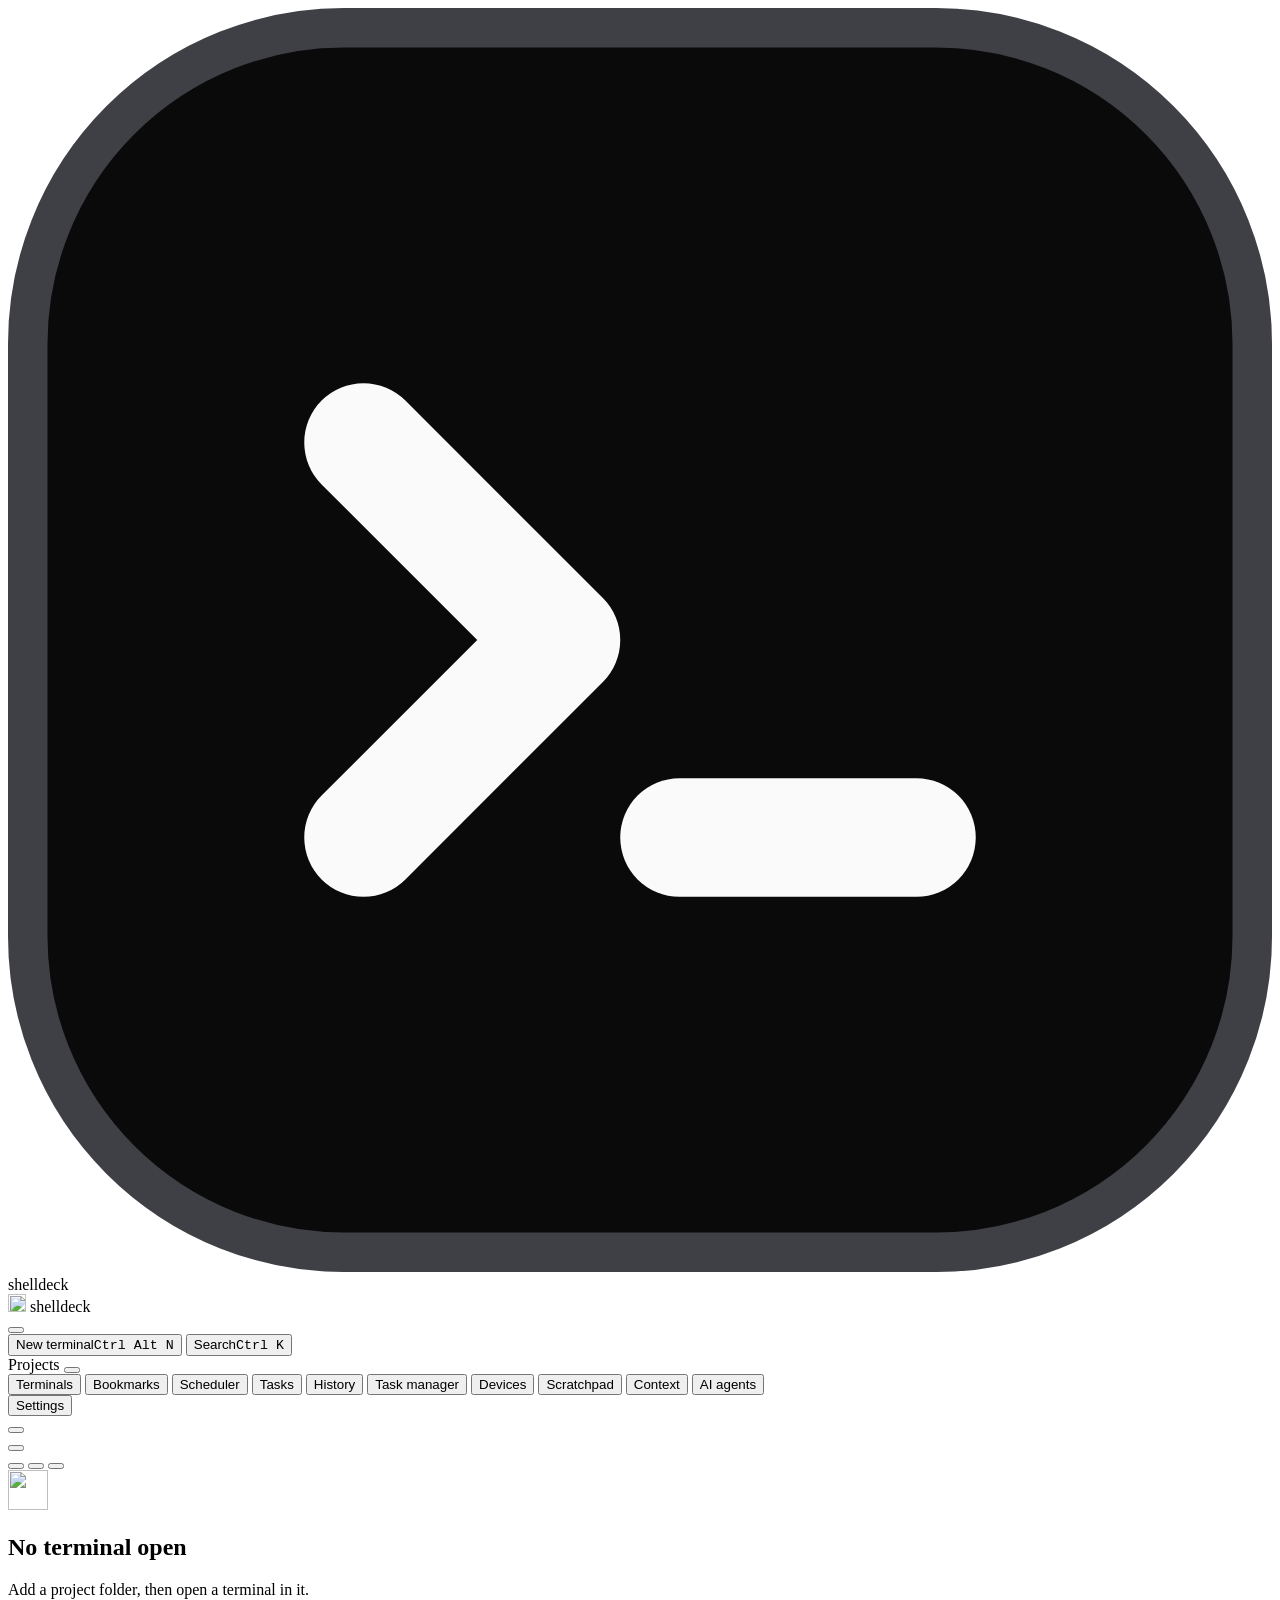
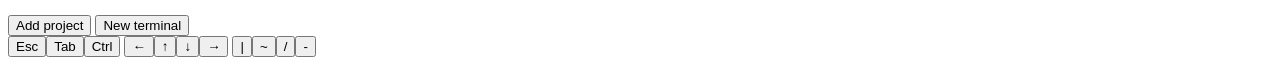
==== shelldeck/static/index.html @ 5264079b "feat(context): context page - task/state editor, memory verify/invalidate, decisions, relations, rec" ====
<!doctype html>
<html lang="en" data-theme="dark">
  <head>
    <meta charset="utf-8" />
    <meta name="viewport" content="width=device-width, initial-scale=1, interactive-widget=resizes-content" />
    <meta name="color-scheme" content="dark light" />
    <title>shelldeck</title>
    <link rel="icon" href="/static/icon.svg" type="image/svg+xml" />
    <link rel="icon" href="/static/icon-32.png" sizes="32x32" type="image/png" />
    <link rel="apple-touch-icon" href="/static/icon-192.png" />
    <link rel="manifest" href="/static/manifest.webmanifest" />
    <meta name="theme-color" content="#0a0a0b" />
    <link rel="stylesheet" href="/static/vendor/xterm.css" />
    <link rel="stylesheet" href="/static/app.css" />
    <script src="/static/vendor/xterm.js"></script>
    <script src="/static/vendor/addon-fit.js"></script>
    <script src="/static/vendor/addon-web-links.js"></script>
    <script src="/static/vendor/addon-webgl.js"></script>
    <script src="/static/vendor/addon-search.js"></script>
    <script src="/static/vendor/addon-serialize.js"></script>
    <script type="module" src="/static/app.js"></script>
  </head>
  <body>
    <div id="boot" aria-hidden="true">
      <div class="boot-mark">
        <svg viewBox="0 0 32 32"><rect x="0.5" y="0.5" width="31" height="31" rx="8" fill="#0a0a0b" stroke="#3f3f46"/><path class="chev" d="M9 11l5 5-5 5" fill="none" stroke="#fafafa" stroke-width="3" stroke-linecap="round" stroke-linejoin="round"/><path class="cursor" d="M17 21h6" stroke="#fafafa" stroke-width="3" stroke-linecap="round"/></svg>
        <span class="boot-name">shelldeck<span class="boot-cover"></span></span>
      </div>
    </div>
    <div id="app">
      <aside id="sidebar" aria-label="Projects">
        <div class="sb-head">
          <div class="brand"><img src="/static/icon.svg" alt="" width="18" height="18" /> shelldeck</div>
          <button class="icon-btn" data-action="toggle-sidebar" title="Hide sidebar (Ctrl+Alt+E)" aria-label="Hide sidebar"><i data-icon="panel"></i></button>
        </div>
        <button class="sb-new" data-action="new-terminal"><i data-icon="plus"></i><span>New terminal</span><kbd>Ctrl Alt N</kbd></button>
        <button class="sb-search" data-action="palette"><i data-icon="search"></i><span>Search</span><kbd>Ctrl K</kbd></button>
        <div class="sb-section">
          <span>Projects</span>
          <button class="icon-btn sm" data-action="add-project" title="Add project" aria-label="Add project"><i data-icon="folder-plus"></i></button>
        </div>
        <nav id="projects" class="sb-projects"></nav>
        <div class="sb-foot">
          <button class="sb-link" data-action="view" data-view="terminals"><i data-icon="terminal"></i>Terminals</button>
          <button class="sb-link" data-action="view" data-view="bookmarks"><i data-icon="bookmark"></i>Bookmarks</button>
          <button class="sb-link" data-action="view" data-view="scheduler"><i data-icon="clock"></i>Scheduler</button>
          <button class="sb-link" data-action="view" data-view="tasks"><i data-icon="kanban"></i>Tasks</button>
          <button class="sb-link" data-action="view" data-view="history"><i data-icon="history"></i>History</button>
          <button class="sb-link" data-action="view" data-view="monitor"><i data-icon="activity"></i>Task manager</button>
          <button class="sb-link" data-action="view" data-view="devices"><i data-icon="devices"></i>Devices</button>
          <button class="sb-link" data-action="view" data-view="scratch"><i data-icon="note"></i>Scratchpad</button>
          <button class="sb-link" data-action="view" data-view="context"><i data-icon="sparkle"></i>Context</button>
          <button class="sb-link sb-agents" data-action="view" data-view="agents"><i data-icon="sparkle"></i>AI agents<span class="sb-count" hidden></span></button>
          <div class="sb-row">
            <button class="sb-link" data-action="settings"><i data-icon="settings"></i>Settings</button>
            <span id="conn" class="conn" title="Server connection"></span>
          </div>
        </div>
        <div class="sb-resize" data-resize="sidebar" aria-hidden="true"></div>
      </aside>
      <div id="scrim" data-action="toggle-sidebar"></div>

      <main id="main">
        <header id="topbar">
          <button class="icon-btn" id="sb-open" data-action="toggle-sidebar" title="Show sidebar (Ctrl+Alt+E)" aria-label="Show sidebar"><i data-icon="panel"></i></button>
          <div id="crumbs" class="crumbs"></div>
          <button id="sysmon" class="sysmon" data-action="view" data-view="monitor" title="Task manager (Ctrl+Alt+M)" aria-label="System usage, open task manager"></button>
          <button id="share-pill" class="share-pill" data-action="share" title="Sharing to other devices" hidden><span class="share-dot"></span><span>Sharing</span></button>
          <button class="icon-btn" id="share-btn" data-action="share" title="Share to another device" aria-label="Share" hidden><i data-icon="share"></i></button>
          <div class="top-actions" id="term-actions">
            <button class="icon-btn" data-action="bookmark-picker" title="Run bookmark (Ctrl+Alt+B)" aria-label="Run bookmark"><i data-icon="bookmark"></i></button>
            <button class="icon-btn" data-action="split" data-dir="row" title="Split right (Ctrl+Alt+\)" aria-label="Split right"><i data-icon="split-h"></i></button>
            <button class="icon-btn" data-action="tile" title="Tile all windows" aria-label="Tile all windows" hidden><i data-icon="grid"></i></button>
            <button class="icon-btn" data-action="split" data-dir="col" title="Split down (Ctrl+Alt+-)" aria-label="Split down"><i data-icon="split-v"></i></button>
          </div>
        </header>

        <section id="view-terminals" class="view">
          <div id="layout"></div>
          <div id="empty" class="empty">
            <div class="empty-card">
              <img src="/static/icon.svg" alt="" width="40" height="40" />
              <h2>No terminal open</h2>
              <p>Add a project folder, then open a terminal in it.</p>
              <div class="row">
                <button class="btn primary" data-action="add-project"><i data-icon="folder-plus"></i>Add project</button>
                <button class="btn" data-action="new-terminal"><i data-icon="plus"></i>New terminal</button>
              </div>
            </div>
          </div>
        </section>
        <section id="view-bookmarks" class="view page" hidden></section>
        <section id="view-scheduler" class="view page" hidden></section>
        <section id="view-tasks" class="view page" hidden></section>
        <section id="view-monitor" class="view page" hidden></section>
        <section id="view-history" class="view page" hidden></section>
        <section id="view-devices" class="view page" hidden></section>
        <section id="view-agents" class="view page" hidden></section>
        <section id="view-scratch" class="view page" hidden></section>
        <section id="view-context" class="view page" hidden></section>
        <div id="keybar" aria-label="Terminal keys">
          <button data-key="esc">Esc</button><button data-key="tab">Tab</button><button data-key="ctrl" aria-pressed="false">Ctrl</button>
          <button data-key="left" aria-label="Left">&larr;</button><button data-key="up" aria-label="Up">&uarr;</button><button data-key="down" aria-label="Down">&darr;</button><button data-key="right" aria-label="Right">&rarr;</button>
          <button data-key="|">|</button><button data-key="~">~</button><button data-key="/">/</button><button data-key="-">-</button>
        </div>
      </main>
    </div>

    <div id="term-store" hidden></div>
    <div id="dialog-root"></div>
    <div id="menu-root"></div>
    <div id="toasts" aria-live="polite"></div>
    <div id="lock" hidden>
      <form class="lock-card" id="lock-form"></form>
    </div>
  </body>
</html>
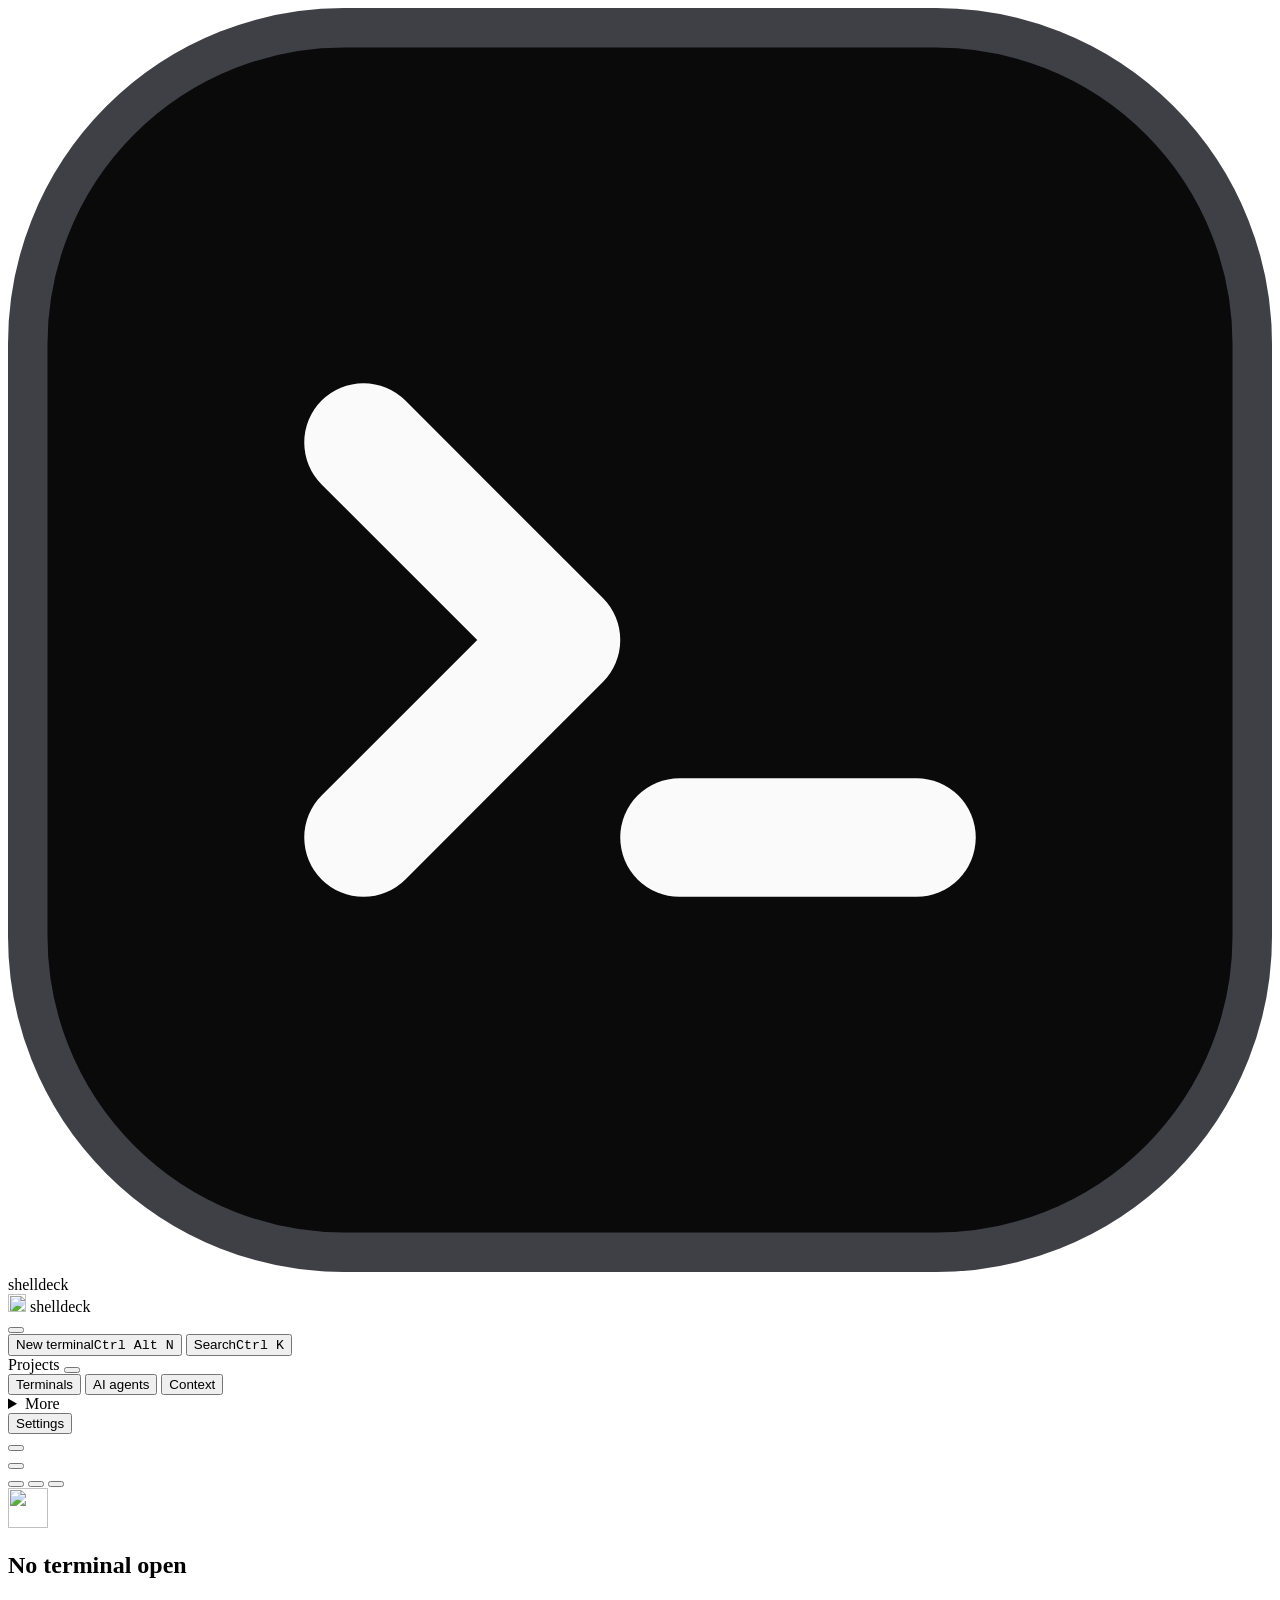
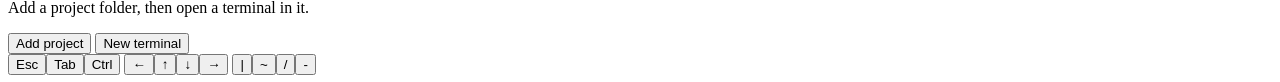
==== commit 7f144cea: "feat(ui): declutter sidebar footer - terminals, ai agents, context always shown; other views under a" ====
--- a/shelldeck/static/index.html
+++ b/shelldeck/static/index.html
@@ -42,16 +42,21 @@
         <nav id="projects" class="sb-projects"></nav>
         <div class="sb-foot">
           <button class="sb-link" data-action="view" data-view="terminals"><i data-icon="terminal"></i>Terminals</button>
-          <button class="sb-link" data-action="view" data-view="bookmarks"><i data-icon="bookmark"></i>Bookmarks</button>
-          <button class="sb-link" data-action="view" data-view="scheduler"><i data-icon="clock"></i>Scheduler</button>
-          <button class="sb-link" data-action="view" data-view="tasks"><i data-icon="kanban"></i>Tasks</button>
-          <button class="sb-link" data-action="view" data-view="history"><i data-icon="history"></i>History</button>
-          <button class="sb-link" data-action="view" data-view="monitor"><i data-icon="activity"></i>Task manager</button>
-          <button class="sb-link" data-action="view" data-view="devices"><i data-icon="devices"></i>Devices</button>
-          <button class="sb-link" data-action="view" data-view="scratch"><i data-icon="note"></i>Scratchpad</button>
-          <button class="sb-link" data-action="view" data-view="context"><i data-icon="sparkle"></i>Context</button>
           <button class="sb-link sb-agents" data-action="view" data-view="agents"><i data-icon="sparkle"></i>AI agents<span class="sb-count" hidden></span></button>
-          <div class="sb-row">
+          <button class="sb-link" data-action="view" data-view="context"><i data-icon="layers"></i>Context</button>
+          <details class="sb-more" id="sb-more">
+            <summary class="sb-link"><i data-icon="grid"></i>More<span class="chev"><i data-icon="chevron"></i></span></summary>
+            <div class="sb-more-items">
+              <button class="sb-link" data-action="view" data-view="bookmarks"><i data-icon="bookmark"></i>Bookmarks</button>
+              <button class="sb-link" data-action="view" data-view="scheduler"><i data-icon="clock"></i>Scheduler</button>
+              <button class="sb-link" data-action="view" data-view="tasks"><i data-icon="kanban"></i>Tasks</button>
+              <button class="sb-link" data-action="view" data-view="history"><i data-icon="history"></i>History</button>
+              <button class="sb-link" data-action="view" data-view="monitor"><i data-icon="activity"></i>Task manager</button>
+              <button class="sb-link" data-action="view" data-view="devices"><i data-icon="devices"></i>Devices</button>
+              <button class="sb-link" data-action="view" data-view="scratch"><i data-icon="note"></i>Scratchpad</button>
+            </div>
+          </details>
+          <div class="sb-settings">
             <button class="sb-link" data-action="settings"><i data-icon="settings"></i>Settings</button>
             <span id="conn" class="conn" title="Server connection"></span>
           </div>
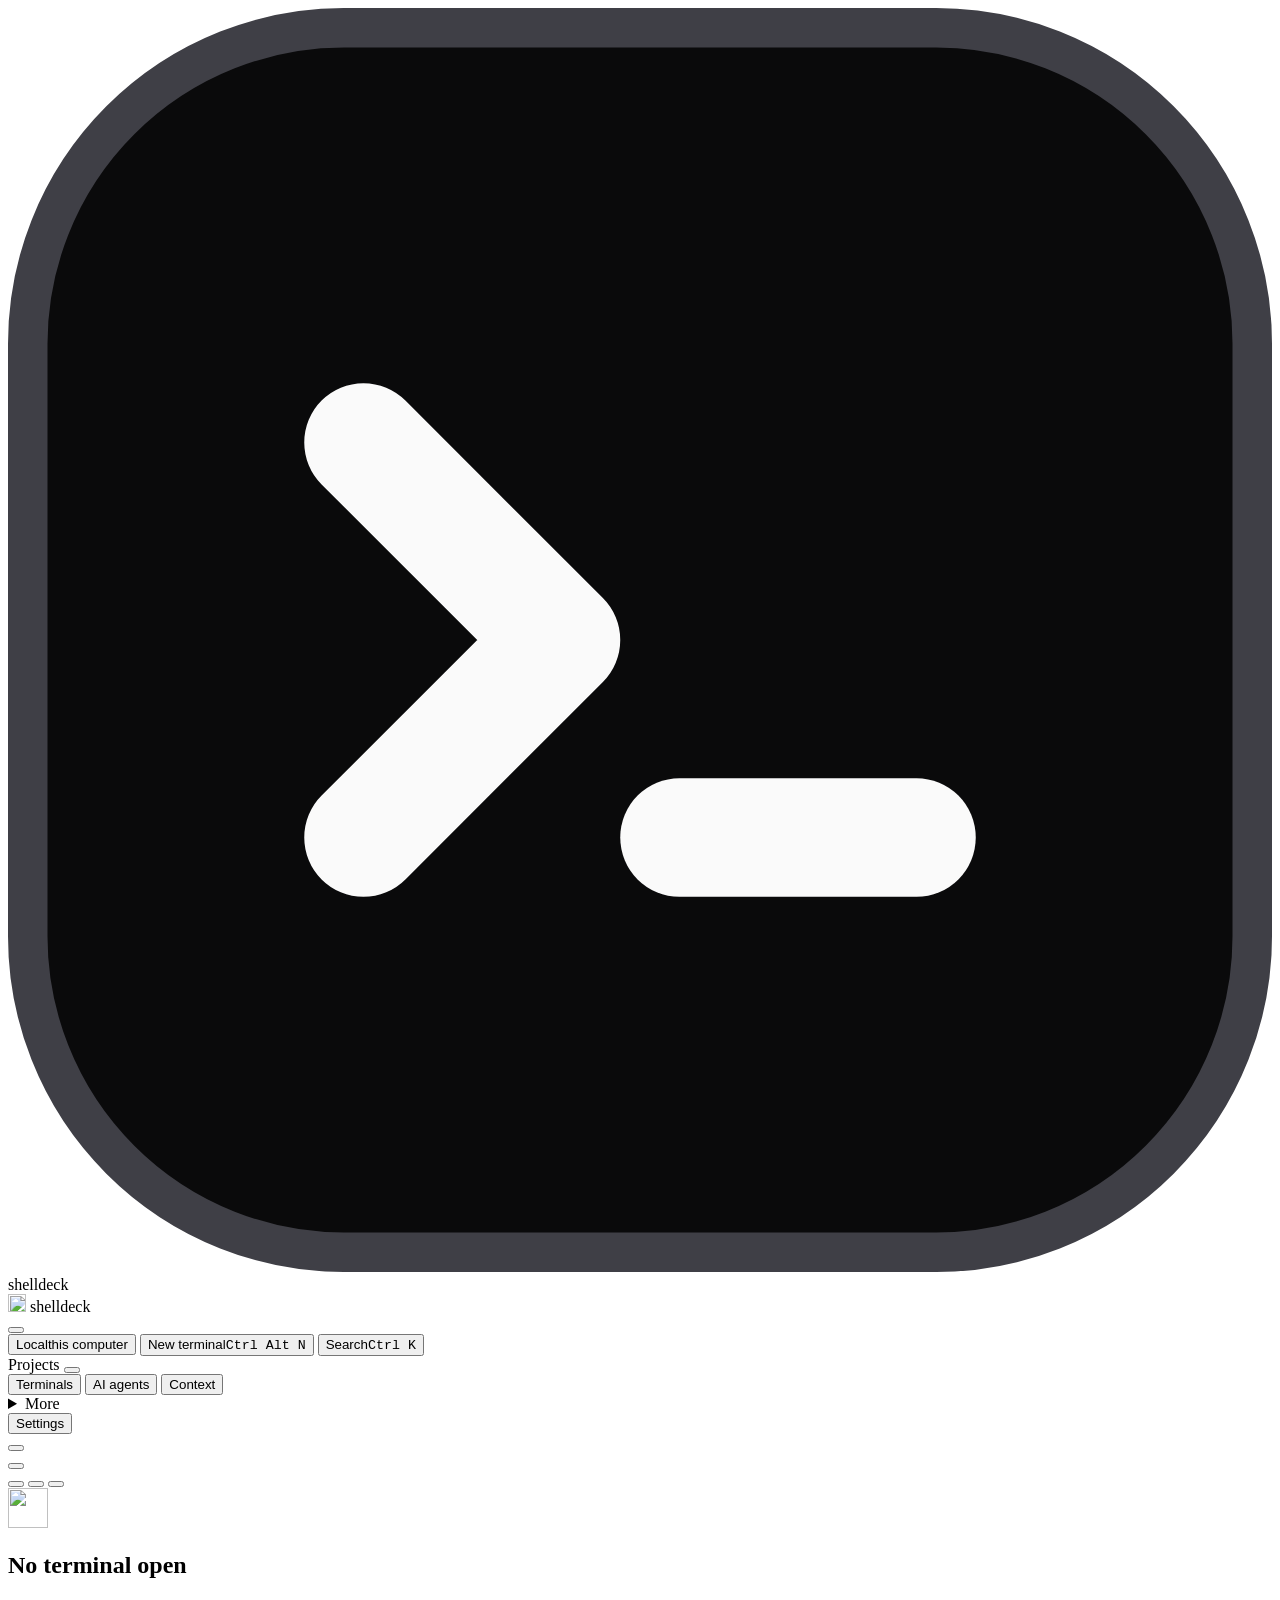
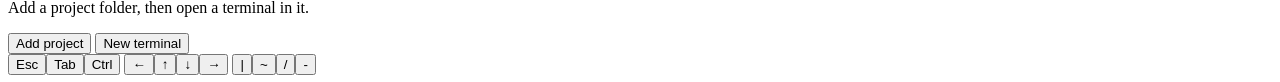
==== commit 162f667c: "feat(machines): machine picker, remote projects, add machine with connection test - picker above New" ====
--- a/shelldeck/static/index.html
+++ b/shelldeck/static/index.html
@@ -33,6 +33,7 @@
           <div class="brand"><img src="/static/icon.svg" alt="" width="18" height="18" /> shelldeck</div>
           <button class="icon-btn" data-action="toggle-sidebar" title="Hide sidebar (Ctrl+Alt+E)" aria-label="Hide sidebar"><i data-icon="panel"></i></button>
         </div>
+        <button id="machine" class="sb-machine" data-action="machine" title="Machine: its projects, terminals and agents" aria-haspopup="menu"><i data-icon="terminal"></i><span class="m-text"><span class="m-name">Local</span><span class="m-sub">this computer</span></span><i data-icon="chevron"></i></button>
         <button class="sb-new" data-action="new-terminal"><i data-icon="plus"></i><span>New terminal</span><kbd>Ctrl Alt N</kbd></button>
         <button class="sb-search" data-action="palette"><i data-icon="search"></i><span>Search</span><kbd>Ctrl K</kbd></button>
         <div class="sb-section">
@@ -52,6 +53,7 @@
               <button class="sb-link" data-action="view" data-view="tasks"><i data-icon="kanban"></i>Tasks</button>
               <button class="sb-link" data-action="view" data-view="history"><i data-icon="history"></i>History</button>
               <button class="sb-link" data-action="view" data-view="monitor"><i data-icon="activity"></i>Task manager</button>
+              <button class="sb-link" data-action="view" data-view="remotes"><i data-icon="share"></i>Remote systems</button>
               <button class="sb-link" data-action="view" data-view="devices"><i data-icon="devices"></i>Devices</button>
               <button class="sb-link" data-action="view" data-view="scratch"><i data-icon="note"></i>Scratchpad</button>
             </div>
@@ -100,6 +102,7 @@
         <section id="view-monitor" class="view page" hidden></section>
         <section id="view-history" class="view page" hidden></section>
         <section id="view-devices" class="view page" hidden></section>
+        <section id="view-remotes" class="view page" hidden></section>
         <section id="view-agents" class="view page" hidden></section>
         <section id="view-scratch" class="view page" hidden></section>
         <section id="view-context" class="view page" hidden></section>
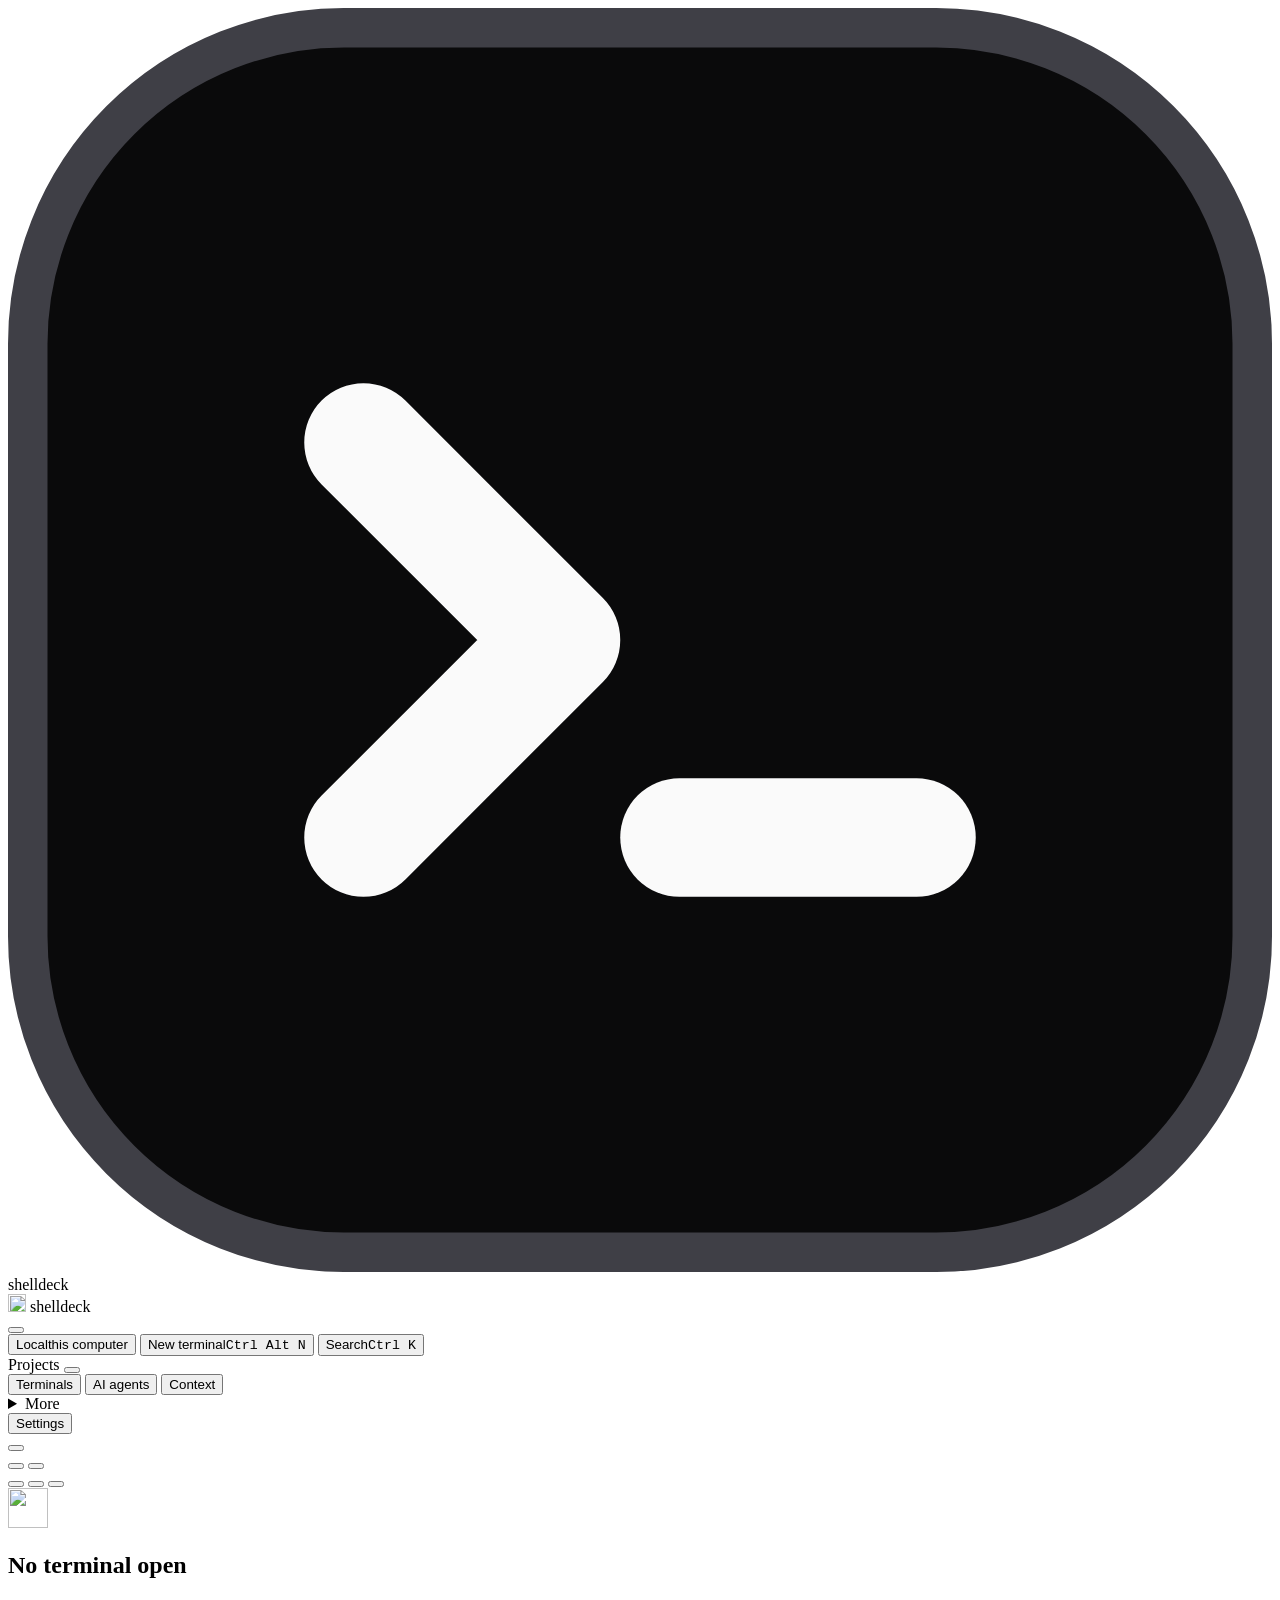
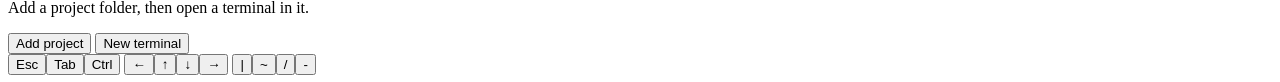
==== commit 6dba85ba: "feat: cliamp radio, shelldeck process name, lower idle cpu - top-bar radio plays cliamp radio channe" ====
--- a/shelldeck/static/index.html
+++ b/shelldeck/static/index.html
@@ -56,6 +56,7 @@
               <button class="sb-link" data-action="view" data-view="remotes"><i data-icon="share"></i>Remote systems</button>
               <button class="sb-link" data-action="view" data-view="devices"><i data-icon="devices"></i>Devices</button>
               <button class="sb-link" data-action="view" data-view="scratch"><i data-icon="note"></i>Scratchpad</button>
+              <button class="sb-link" data-action="view" data-view="plugins"><i data-icon="grid"></i>Plugins</button>
             </div>
           </details>
           <div class="sb-settings">
@@ -74,6 +75,7 @@
           <button id="sysmon" class="sysmon" data-action="view" data-view="monitor" title="Task manager (Ctrl+Alt+M)" aria-label="System usage, open task manager"></button>
           <button id="share-pill" class="share-pill" data-action="share" title="Sharing to other devices" hidden><span class="share-dot"></span><span>Sharing</span></button>
           <button class="icon-btn" id="share-btn" data-action="share" title="Share to another device" aria-label="Share" hidden><i data-icon="share"></i></button>
+          <button class="icon-btn" id="radio-btn" data-action="radio" title="cliamp radio" aria-label="Radio"><i data-icon="radio"></i></button>
           <div class="top-actions" id="term-actions">
             <button class="icon-btn" data-action="bookmark-picker" title="Run bookmark (Ctrl+Alt+B)" aria-label="Run bookmark"><i data-icon="bookmark"></i></button>
             <button class="icon-btn" data-action="split" data-dir="row" title="Split right (Ctrl+Alt+\)" aria-label="Split right"><i data-icon="split-h"></i></button>
@@ -106,6 +108,7 @@
         <section id="view-agents" class="view page" hidden></section>
         <section id="view-scratch" class="view page" hidden></section>
         <section id="view-context" class="view page" hidden></section>
+        <section id="view-plugins" class="view page" hidden></section>
         <div id="keybar" aria-label="Terminal keys">
           <button data-key="esc">Esc</button><button data-key="tab">Tab</button><button data-key="ctrl" aria-pressed="false">Ctrl</button>
           <button data-key="left" aria-label="Left">&larr;</button><button data-key="up" aria-label="Up">&uarr;</button><button data-key="down" aria-label="Down">&darr;</button><button data-key="right" aria-label="Right">&rarr;</button>
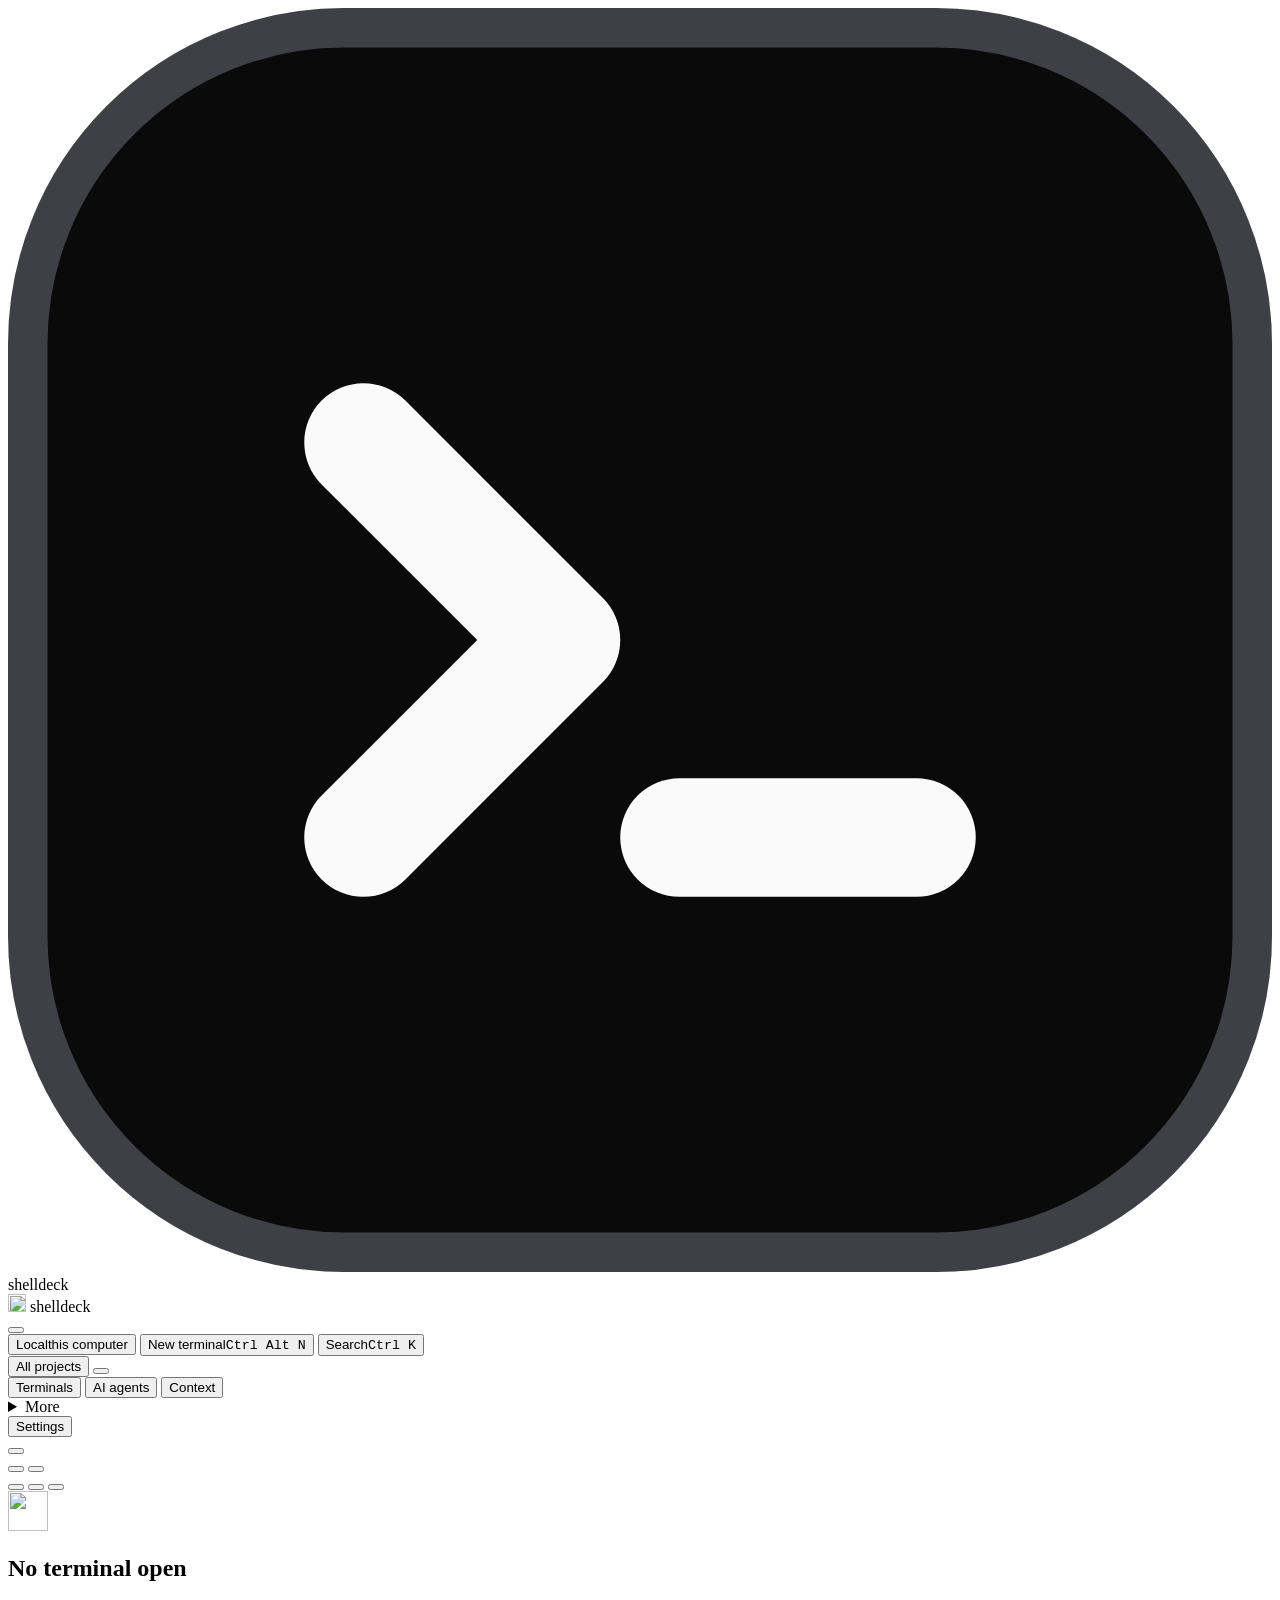
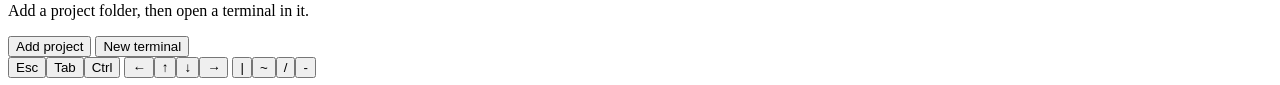
==== commit 386f0c4c: "feat: workspaces, group projects, import .code-workspace" ====
--- a/shelldeck/static/index.html
+++ b/shelldeck/static/index.html
@@ -17,7 +17,6 @@
     <script src="/static/vendor/addon-web-links.js"></script>
     <script src="/static/vendor/addon-webgl.js"></script>
     <script src="/static/vendor/addon-search.js"></script>
-    <script src="/static/vendor/addon-serialize.js"></script>
     <script type="module" src="/static/app.js"></script>
   </head>
   <body>
@@ -37,7 +36,7 @@
         <button class="sb-new" data-action="new-terminal"><i data-icon="plus"></i><span>New terminal</span><kbd>Ctrl Alt N</kbd></button>
         <button class="sb-search" data-action="palette"><i data-icon="search"></i><span>Search</span><kbd>Ctrl K</kbd></button>
         <div class="sb-section">
-          <span>Projects</span>
+          <button id="workspace" class="sb-ws" data-action="workspace" title="Workspace: show one group of projects" aria-haspopup="menu"><span>All projects</span><i data-icon="chevron"></i></button>
           <button class="icon-btn sm" data-action="add-project" title="Add project" aria-label="Add project"><i data-icon="folder-plus"></i></button>
         </div>
         <nav id="projects" class="sb-projects"></nav>
